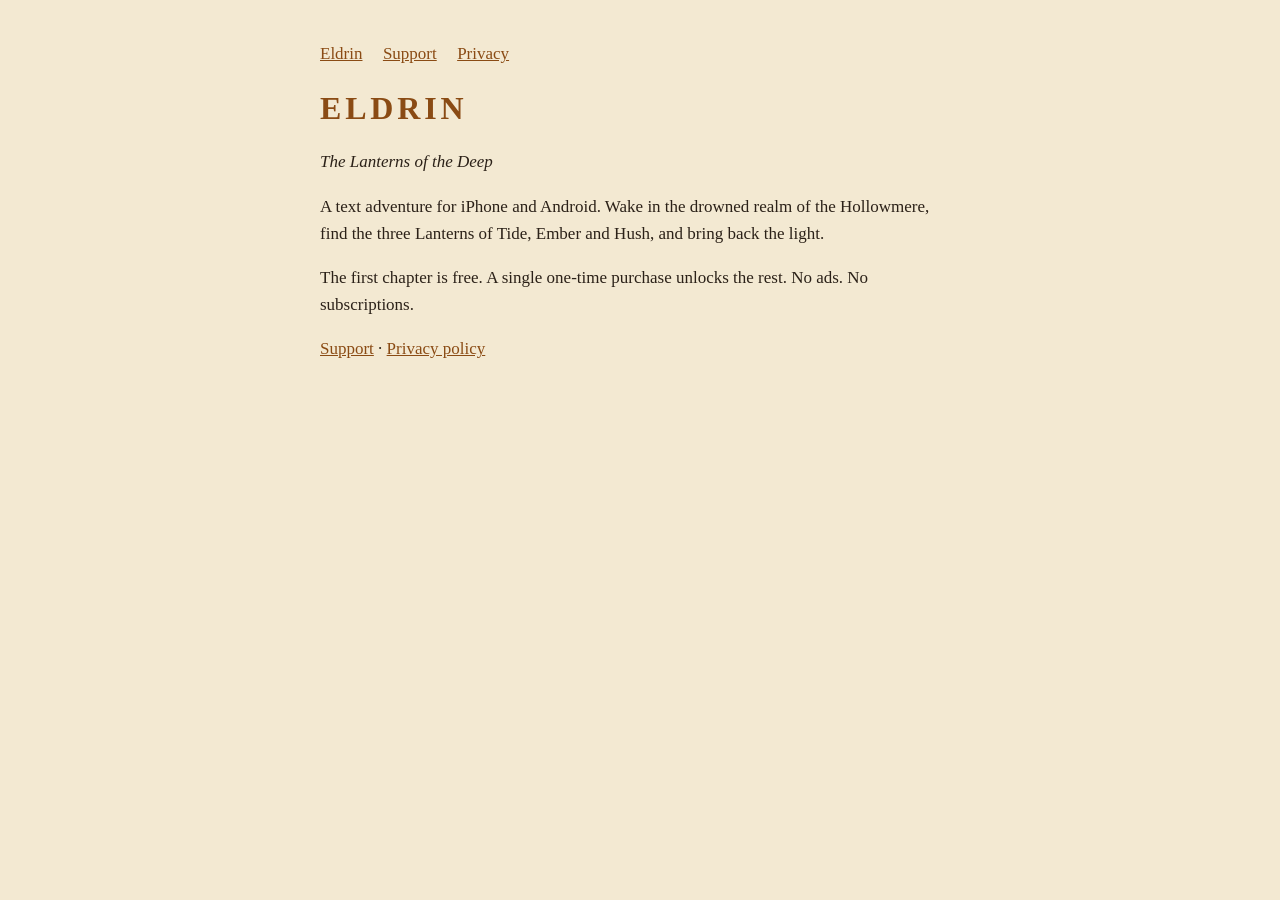
==== docs/index.html @ 355b9fa0 "Add store submission kit Listing copy for the App Store and Google Play (within character limits), a" ====
<!doctype html>
<html lang="en">
<head>
<meta charset="utf-8">
<meta name="viewport" content="width=device-width, initial-scale=1">
<title>Eldrin: Lanterns of the Deep</title>
<link rel="stylesheet" href="style.css">
</head>
<body>
<main>
<nav><a href="index.html">Eldrin</a><a href="support.html">Support</a><a href="privacy.html">Privacy</a></nav>
<h1>Eldrin</h1>
<p><em>The Lanterns of the Deep</em></p>
<p>A text adventure for iPhone and Android. Wake in the drowned realm of the Hollowmere, find the three Lanterns of Tide, Ember and Hush, and bring back the light.</p>
<p>The first chapter is free. A single one-time purchase unlocks the rest. No ads. No subscriptions.</p>
<p><a href="support.html">Support</a> &middot; <a href="privacy.html">Privacy policy</a></p>
</main>
</body>
</html>
---- docs/style.css ----
:root { --bg: #0e1116; --ink: #e6d8b5; --accent: #f0a93b; --muted: #a89f86; }
@media (prefers-color-scheme: light) {
  :root { --bg: #f3e9d2; --ink: #2b2118; --accent: #8a4b14; --muted: #6b5d4a; }
}
* { box-sizing: border-box; }
body { margin: 0; background: var(--bg); color: var(--ink); font: 17px/1.6 Georgia, "Times New Roman", serif; }
main { max-width: 680px; margin: 0 auto; padding: 40px 20px 80px; }
h1 { font: 700 2rem/1.2 "Cinzel", Georgia, serif; letter-spacing: .12em; text-transform: uppercase; color: var(--accent); }
h2 { margin-top: 2em; font-size: 1.15rem; letter-spacing: .05em; color: var(--accent); }
a { color: var(--accent); }
.muted { color: var(--muted); font-size: .9rem; }
nav a { margin-right: 1.2em; }
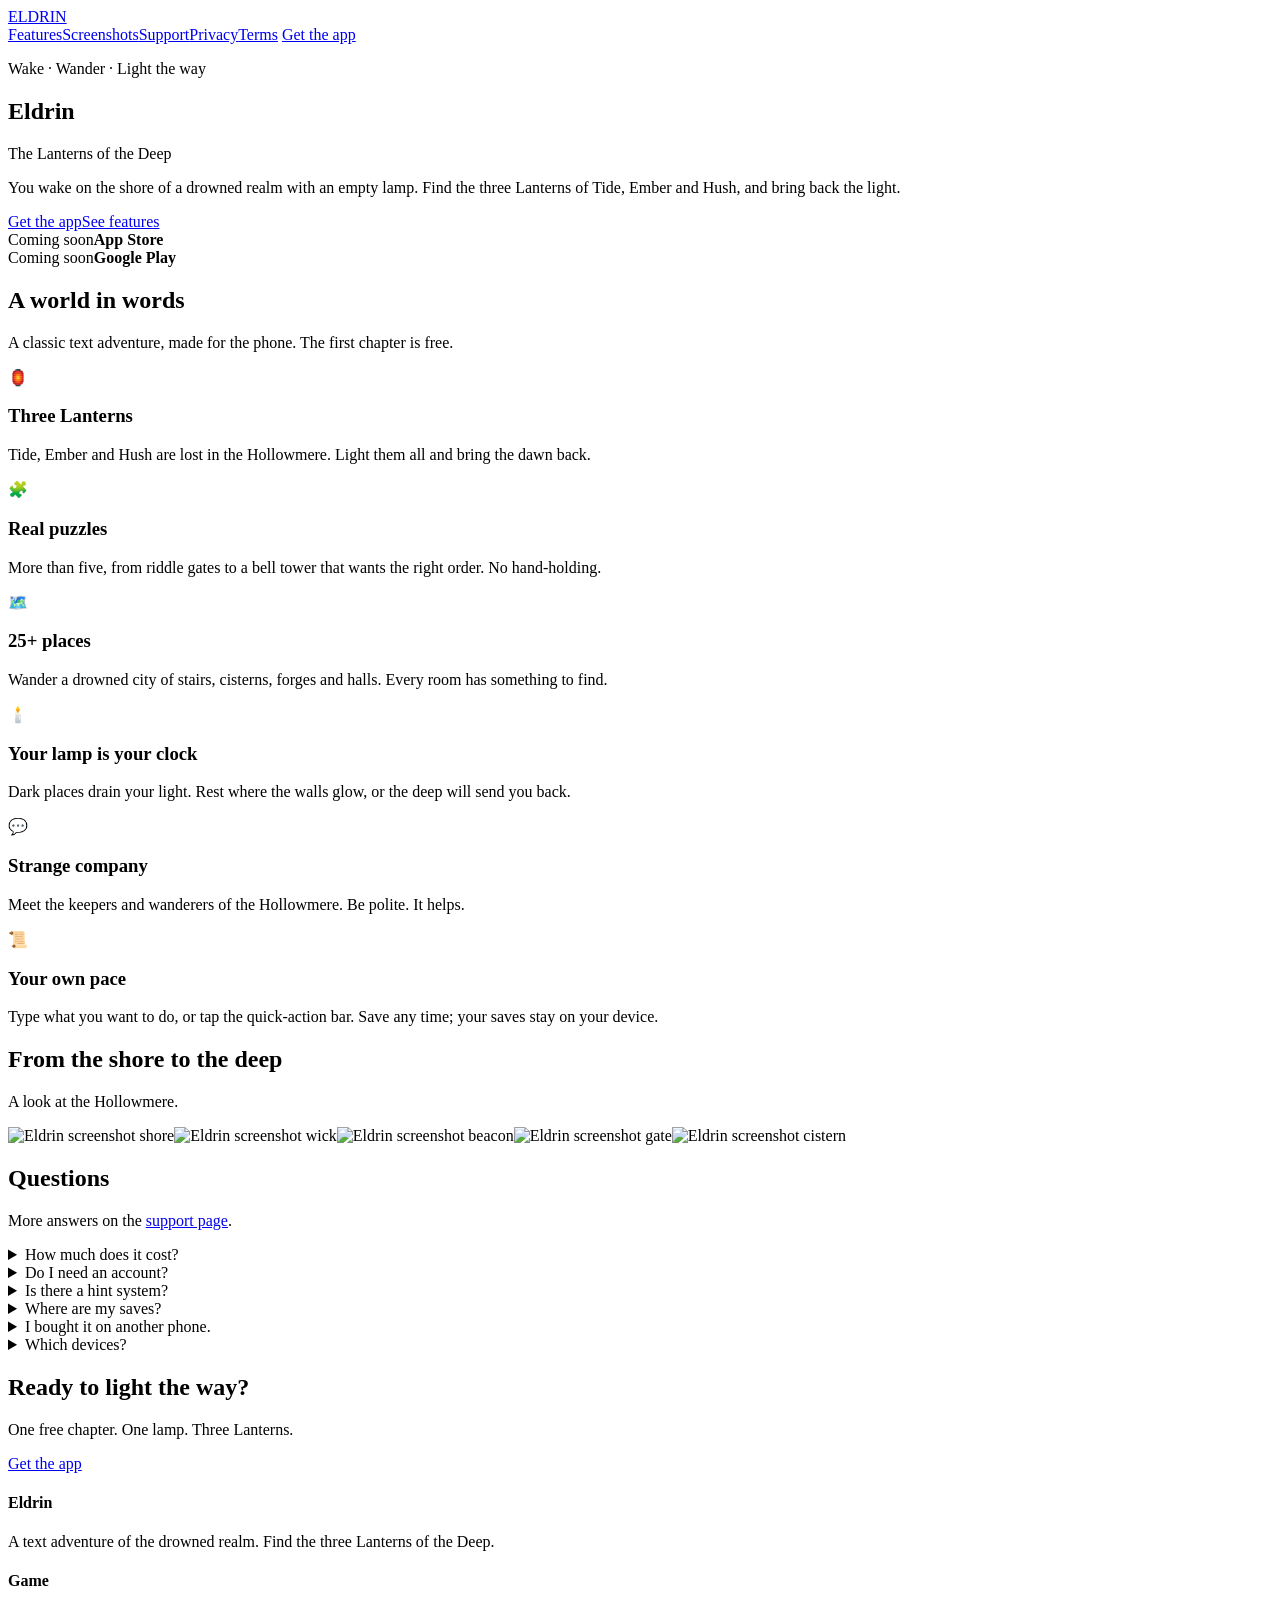
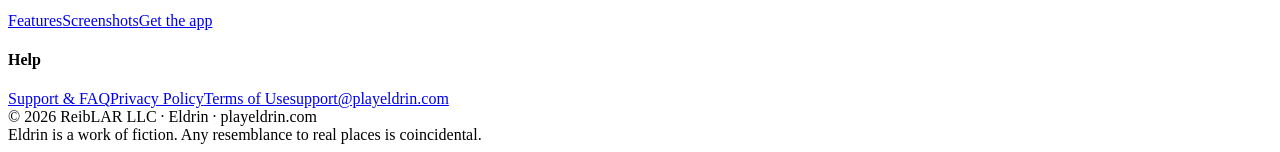
==== commit 85a513b3: "Add playeldrin.com website Landing, support, privacy and terms pages plus a 404, with CNAME for GitH" ====
--- a/docs/index.html
+++ b/docs/index.html
@@ -3,17 +3,58 @@
 <head>
 <meta charset="utf-8">
 <meta name="viewport" content="width=device-width, initial-scale=1">
-<title>Eldrin: Lanterns of the Deep</title>
-<link rel="stylesheet" href="style.css">
+<title>Eldrin: The Lanterns of the Deep</title>
+<meta name="description" content="A text adventure for iPhone and Android. Wake in the drowned Hollowmere and find the three Lanterns of the Deep.">
+<meta property="og:title" content="Eldrin: The Lanterns of the Deep">
+<meta property="og:description" content="A text adventure for iPhone and Android. Wake in the drowned Hollowmere and find the three Lanterns of the Deep.">
+<meta property="og:image" content="https://playeldrin.com/img/icon.png">
+<link rel="canonical" href="https://playeldrin.com/">
+<link rel="icon" href="/favicon.png">
+<link rel="apple-touch-icon" href="/apple-touch-icon.png">
+<link rel="stylesheet" href="/style.css">
 </head>
 <body>
+<header class="site"><div class="wrap">
+<a class="logo" href="/"><img src="/img/icon.png" alt="">ELDRIN</a>
+<nav class="main">
+<a href="/#features">Features</a><a href="/#screenshots">Screenshots</a><a href="/support">Support</a><a href="/privacy">Privacy</a><a href="/terms">Terms</a>
+<a class="btn" href="/#get">Get the app</a>
+</nav>
+</div></header>
 <main>
-<nav><a href="index.html">Eldrin</a><a href="support.html">Support</a><a href="privacy.html">Privacy</a></nav>
+<section class="hero"><div class="wrap">
+<p class="kicker">Wake &middot; Wander &middot; Light the way</p>
 <h1>Eldrin</h1>
-<p><em>The Lanterns of the Deep</em></p>
-<p>A text adventure for iPhone and Android. Wake in the drowned realm of the Hollowmere, find the three Lanterns of Tide, Ember and Hush, and bring back the light.</p>
-<p>The first chapter is free. A single one-time purchase unlocks the rest. No ads. No subscriptions.</p>
-<p><a href="support.html">Support</a> &middot; <a href="privacy.html">Privacy policy</a></p>
+<p class="sub">The Lanterns of the Deep</p>
+<p class="lead">You wake on the shore of a drowned realm with an empty lamp. Find the three Lanterns of Tide, Ember and Hush, and bring back the light.</p>
+<div class="cta"><a class="btn" href="#get">Get the app</a><a class="btn ghost" href="#features">See features</a></div>
+<div class="badges" id="get"><div class="badge">Coming soon<b>App Store</b></div><div class="badge">Coming soon<b>Google Play</b></div></div>
+</div></section>
+<section class="block" id="features"><div class="wrap">
+<h2>A world in words</h2><p class="intro">A classic text adventure, made for the phone. The first chapter is free.</p>
+<div class="grid"><div class="card"><div class="ico">🏮</div><h3>Three Lanterns</h3><p>Tide, Ember and Hush are lost in the Hollowmere. Light them all and bring the dawn back.</p></div><div class="card"><div class="ico">🧩</div><h3>Real puzzles</h3><p>More than five, from riddle gates to a bell tower that wants the right order. No hand-holding.</p></div><div class="card"><div class="ico">🗺️</div><h3>25+ places</h3><p>Wander a drowned city of stairs, cisterns, forges and halls. Every room has something to find.</p></div><div class="card"><div class="ico">🕯️</div><h3>Your lamp is your clock</h3><p>Dark places drain your light. Rest where the walls glow, or the deep will send you back.</p></div><div class="card"><div class="ico">💬</div><h3>Strange company</h3><p>Meet the keepers and wanderers of the Hollowmere. Be polite. It helps.</p></div><div class="card"><div class="ico">📜</div><h3>Your own pace</h3><p>Type what you want to do, or tap the quick-action bar. Save any time; your saves stay on your device.</p></div></div>
+</div></section>
+<section class="block" id="screenshots"><div class="wrap">
+<h2>From the shore to the deep</h2><p class="intro">A look at the Hollowmere.</p></div>
+<div class="shots"><img src="/img/01_shore.jpg" alt="Eldrin screenshot shore" loading="lazy" width="260" height="563"><img src="/img/02_wick.jpg" alt="Eldrin screenshot wick" loading="lazy" width="260" height="563"><img src="/img/03_beacon.jpg" alt="Eldrin screenshot beacon" loading="lazy" width="260" height="563"><img src="/img/04_gate.jpg" alt="Eldrin screenshot gate" loading="lazy" width="260" height="563"><img src="/img/05_cistern.jpg" alt="Eldrin screenshot cistern" loading="lazy" width="260" height="563"></div>
+</section>
+<section class="block"><div class="wrap narrow faq">
+<h2>Questions</h2><p class="intro">More answers on the <a href="/support">support page</a>.</p>
+<details><summary>How much does it cost?</summary><p>The first chapter is free. One one-time purchase unlocks the rest of the story. No ads, no subscription.</p></details><details><summary>Do I need an account?</summary><p>No. Eldrin has no accounts and collects no personal information.</p></details><details><summary>Is there a hint system?</summary><p>Yes. Type <code>hint</code> for a nudge or <code>help</code> to see the commands.</p></details><details><summary>Where are my saves?</summary><p>On your device only. Deleting the app deletes the saves.</p></details><details><summary>I bought it on another phone.</summary><p>Open the menu and choose Restore purchase, signed in with the same Apple ID or Google account.</p></details><details><summary>Which devices?</summary><p>iPhone and Android phones.</p></details>
+</div></section>
+<section class="block"><div class="wrap center">
+<h2>Ready to light the way?</h2>
+<p class="intro">One free chapter. One lamp. Three Lanterns.</p>
+<a class="btn" href="#get">Get the app</a>
+</div></section>
 </main>
+<footer class="site"><div class="wrap">
+<div class="cols">
+<div><h4>Eldrin</h4><p>A text adventure of the drowned realm. Find the three Lanterns of the Deep.</p></div>
+<div><h4>Game</h4><a href="/#features">Features</a><a href="/#screenshots">Screenshots</a><a href="/#get">Get the app</a></div>
+<div><h4>Help</h4><a href="/support">Support &amp; FAQ</a><a href="/privacy">Privacy Policy</a><a href="/terms">Terms of Use</a><a href="mailto:support@playeldrin.com">support@playeldrin.com</a></div>
+</div>
+<div class="fine">&copy; 2026 ReibLAR LLC &middot; Eldrin &middot; playeldrin.com<br>Eldrin is a work of fiction. Any resemblance to real places is coincidental.</div>
+</div></footer>
 </body>
 </html>
